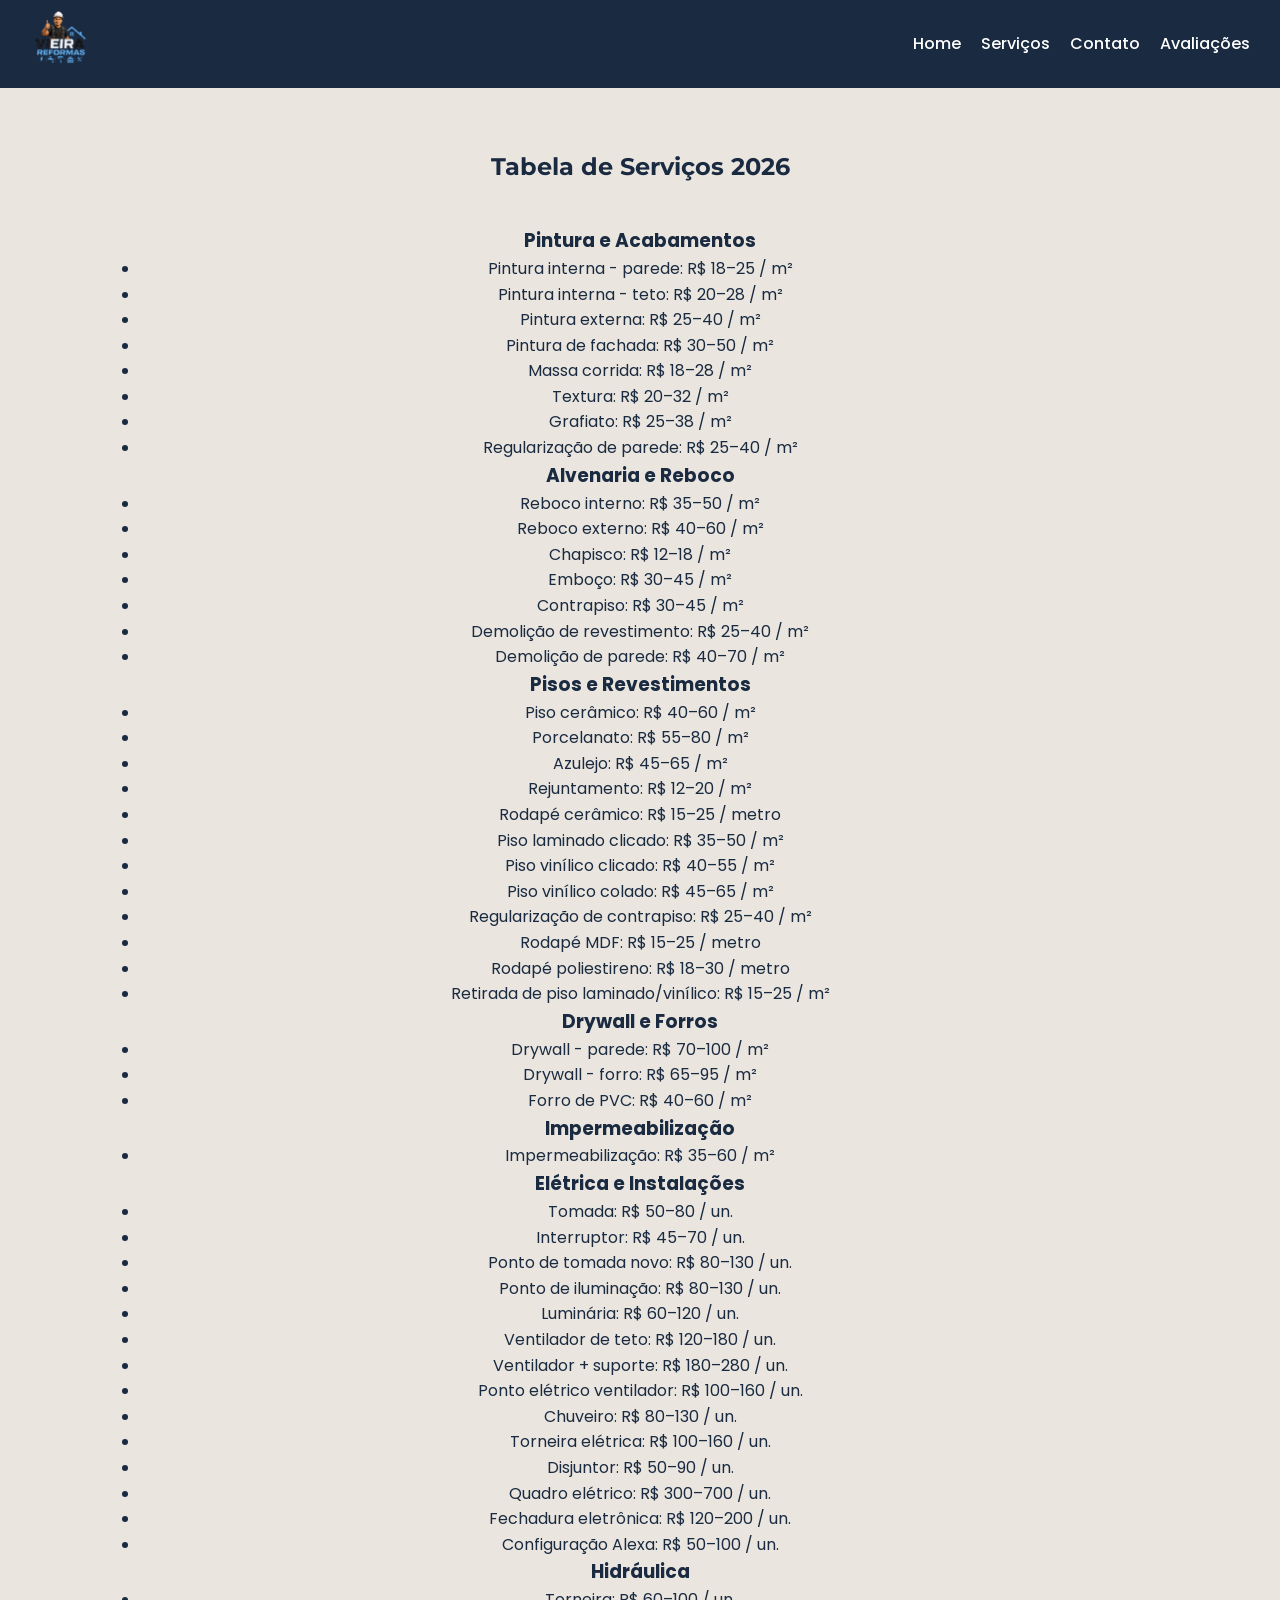
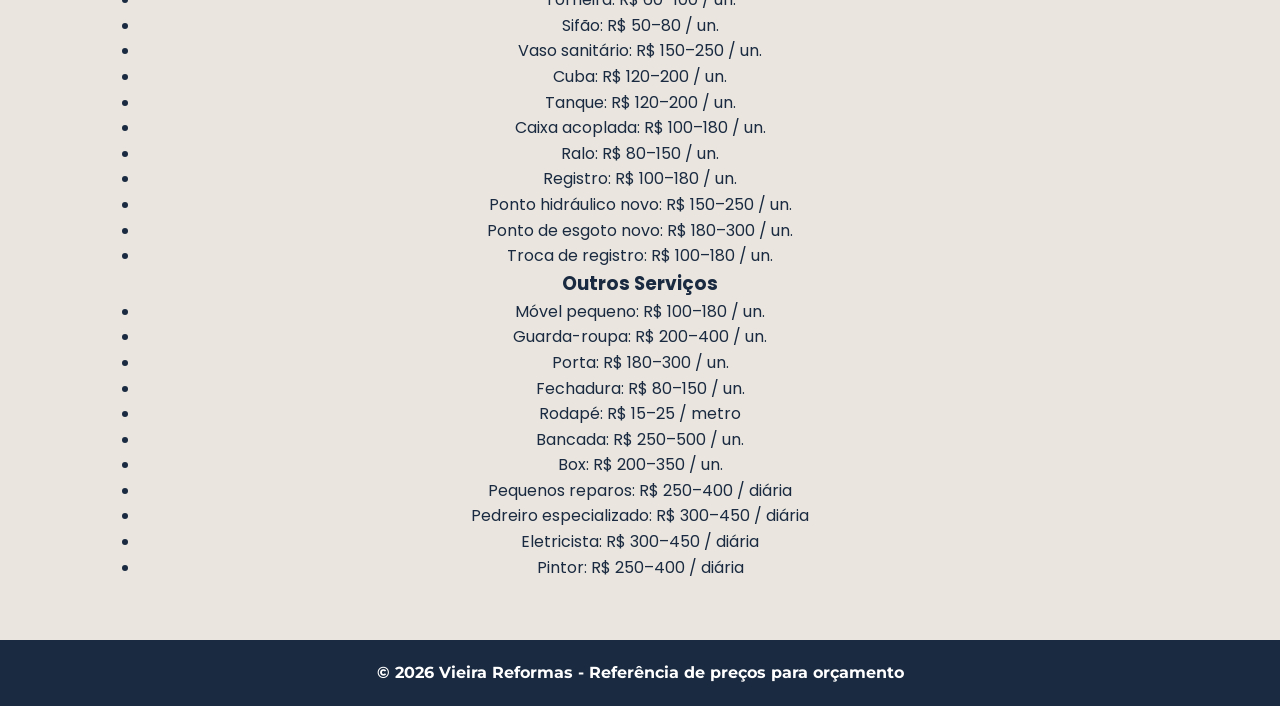
==== servicos.html @ 536e94c7 "Primeiro commit da landing page" ====
<!DOCTYPE html>
<html lang="pt-BR">
<head>
  <meta charset="UTF-8">
  <meta name="viewport" content="width=device-width, initial-scale=1.0">
  <title>Vieira Reformas - Serviços</title>
  <link rel="stylesheet" href="style.css">
</head>
<body>
  <!-- Cabeçalho com logo -->
  <header>
    <div class="logo">
      <img src="img/logo-vieira.png.png" alt="Vieira Reformas Logo">
    </div>
    <nav>
      <ul>
        <li><a href="index.html">Home</a></li>
        <li><a href="servicos.html">Serviços</a></li>
        <li><a href="contato.html">Contato</a></li>
        <li><a href="avaliacoes.html">Avaliações</a></li>
      </ul>
    </nav>
  </header>

  <section class="servicos">
    <h2>Tabela de Serviços 2026</h2>
    <div class="tabela-servicos">

      <h3>Pintura e Acabamentos</h3>
      <ul>
        <li>Pintura interna - parede: R$ 18–25 / m²</li>
        <li>Pintura interna - teto: R$ 20–28 / m²</li>
        <li>Pintura externa: R$ 25–40 / m²</li>
        <li>Pintura de fachada: R$ 30–50 / m²</li>
        <li>Massa corrida: R$ 18–28 / m²</li>
        <li>Textura: R$ 20–32 / m²</li>
        <li>Grafiato: R$ 25–38 / m²</li>
        <li>Regularização de parede: R$ 25–40 / m²</li>
      </ul>

      <h3>Alvenaria e Reboco</h3>
      <ul>
        <li>Reboco interno: R$ 35–50 / m²</li>
        <li>Reboco externo: R$ 40–60 / m²</li>
        <li>Chapisco: R$ 12–18 / m²</li>
        <li>Emboço: R$ 30–45 / m²</li>
        <li>Contrapiso: R$ 30–45 / m²</li>
        <li>Demolição de revestimento: R$ 25–40 / m²</li>
        <li>Demolição de parede: R$ 40–70 / m²</li>
      </ul>

      <h3>Pisos e Revestimentos</h3>
      <ul>
        <li>Piso cerâmico: R$ 40–60 / m²</li>
        <li>Porcelanato: R$ 55–80 / m²</li>
        <li>Azulejo: R$ 45–65 / m²</li>
        <li>Rejuntamento: R$ 12–20 / m²</li>
        <li>Rodapé cerâmico: R$ 15–25 / metro</li>
        <li>Piso laminado clicado: R$ 35–50 / m²</li>
        <li>Piso vinílico clicado: R$ 40–55 / m²</li>
        <li>Piso vinílico colado: R$ 45–65 / m²</li>
        <li>Regularização de contrapiso: R$ 25–40 / m²</li>
        <li>Rodapé MDF: R$ 15–25 / metro</li>
        <li>Rodapé poliestireno: R$ 18–30 / metro</li>
        <li>Retirada de piso laminado/vinílico: R$ 15–25 / m²</li>
      </ul>

      <h3>Drywall e Forros</h3>
      <ul>
        <li>Drywall - parede: R$ 70–100 / m²</li>
        <li>Drywall - forro: R$ 65–95 / m²</li>
        <li>Forro de PVC: R$ 40–60 / m²</li>
      </ul>

      <h3>Impermeabilização</h3>
      <ul>
        <li>Impermeabilização: R$ 35–60 / m²</li>
      </ul>

      <h3>Elétrica e Instalações</h3>
      <ul>
        <li>Tomada: R$ 50–80 / un.</li>
        <li>Interruptor: R$ 45–70 / un.</li>
        <li>Ponto de tomada novo: R$ 80–130 / un.</li>
        <li>Ponto de iluminação: R$ 80–130 / un.</li>
        <li>Luminária: R$ 60–120 / un.</li>
        <li>Ventilador de teto: R$ 120–180 / un.</li>
        <li>Ventilador + suporte: R$ 180–280 / un.</li>
        <li>Ponto elétrico ventilador: R$ 100–160 / un.</li>
        <li>Chuveiro: R$ 80–130 / un.</li>
        <li>Torneira elétrica: R$ 100–160 / un.</li>
        <li>Disjuntor: R$ 50–90 / un.</li>
        <li>Quadro elétrico: R$ 300–700 / un.</li>
        <li>Fechadura eletrônica: R$ 120–200 / un.</li>
        <li>Configuração Alexa: R$ 50–100 / un.</li>
      </ul>

      <h3>Hidráulica</h3>
      <ul>
        <li>Torneira: R$ 60–100 / un.</li>
        <li>Sifão: R$ 50–80 / un.</li>
        <li>Vaso sanitário: R$ 150–250 / un.</li>
        <li>Cuba: R$ 120–200 / un.</li>
        <li>Tanque: R$ 120–200 / un.</li>
        <li>Caixa acoplada: R$ 100–180 / un.</li>
        <li>Ralo: R$ 80–150 / un.</li>
        <li>Registro: R$ 100–180 / un.</li>
        <li>Ponto hidráulico novo: R$ 150–250 / un.</li>
        <li>Ponto de esgoto novo: R$ 180–300 / un.</li>
        <li>Troca de registro: R$ 100–180 / un.</li>
      </ul>

      <h3>Outros Serviços</h3>
      <ul>
        <li>Móvel pequeno: R$ 100–180 / un.</li>
        <li>Guarda-roupa: R$ 200–400 / un.</li>
        <li>Porta: R$ 180–300 / un.</li>
        <li>Fechadura: R$ 80–150 / un.</li>
        <li>Rodapé: R$ 15–25 / metro</li>
        <li>Bancada: R$ 250–500 / un.</li>
        <li>Box: R$ 200–350 / un.</li>
        <li>Pequenos reparos: R$ 250–400 / diária</li>
        <li>Pedreiro especializado: R$ 300–450 / diária</li>
        <li>Eletricista: R$ 300–450 / diária</li>
        <li>Pintor: R$ 250–400 / diária</li>
      </ul>

    </div>
  </section>

  <footer>
    <p>© 2026 Vieira Reformas - Referência de preços para orçamento</p>
  </footer>
</body>
</html>
---- style.css ----
@import url('https://fonts.googleapis.com/css2?family=Montserrat:wght@500;700;800&family=Oswald:wght@700&family=Poppins:wght@500&display=swap');

:root {
  --azul: #1a2a40;
  --bege: #f8f5f0;
  --bege-escuro: #eae6df;
  --dourado: #d4a017;
  --dourado-escuro: #b5890d;
  --branco: #ffffff;
}

/* Reset */
* {
  margin: 0;
  padding: 0;
  box-sizing: border-box;
}

body {
  font-family: 'Poppins', 'Montserrat', sans-serif;
  background-color: var(--bege);
  color: var(--azul);
  line-height: 1.6;
}

/* Cabeçalho */
header {
  background: var(--azul);
  color: var(--branco);
  padding: 10px 30px;
  display: flex;
  justify-content: space-between;
  align-items: center;
  position: sticky;
  top: 0;
  z-index: 1000;
}

.logo img {
  height: 60px;
  width: auto;
}

/* Navegação */
nav ul {
  list-style: none;
  display: flex;
  gap: 20px;
}

nav a {
  color: var(--branco);
  text-decoration: none;
  font-weight: 500;
  transition: color 0.3s;
}

nav a:hover {
  color: var(--dourado);
}

/* Hero / Banner */
.hero {
  background: url('img/cabeca.jpeg.jpeg') no-repeat center top;
  background-size: cover;
  height: 90vh; /* ligeiramente maior para descer o banner */
  display: flex;
  align-items: center;
  justify-content: center;
  text-align: center;
  position: relative;
  color: var(--branco);
  margin-top: 10px; /* desce o banner levemente */
}

.hero::after {
  content: "";
  position: absolute;
  top: 0; left: 0; right: 0; bottom: 0;
  background: rgba(26, 42, 64, 0.5);
}

.hero-content {
  position: relative;
  z-index: 1;
  max-width: 800px;
  padding: 120px 20px 60px; /* ajustado para centralizar melhor */
}

.hero h1 {
  font-family: 'Montserrat', sans-serif;
  font-weight: 700;
  font-size: 2.8rem;
  margin-bottom: 20px;
}

.army-text {
  font-family: 'Stencil', sans-serif;
  font-weight: 700;
  font-size: 1.3rem;
  margin-bottom: 30px;
}

.btn-orcamento {
  display: inline-block;
  background: var(--dourado);
  color: var(--branco);
  text-decoration: none;
  padding: 14px 28px;
  font-family: 'Montserrat', 'Oswald', sans-serif;
  font-weight: 800;
  border-radius: 6px;
  transition: background 0.3s, transform 0.2s;
}

.btn-orcamento:hover {
  background: var(--dourado-escuro);
  transform: scale(1.05);
}

/* Serviços */
.servicos {
  background: var(--bege-escuro);
  padding: 60px 20px;
  text-align: center;
}

.servicos h2 {
  font-family: 'Montserrat', sans-serif;
  font-weight: 700;
  margin-bottom: 40px;
  color: var(--azul);
}

.tabela-servicos {
  max-width: 1000px;
  margin: 0 auto;
  border-collapse: collapse;
  width: 100%;
}

.tabela-servicos table {
  width: 100%;
  border-collapse: collapse;
  margin-bottom: 40px;
}

.tabela-servicos th {
  background: var(--azul);
  color: var(--branco);
  padding: 10px;
  font-family: 'Montserrat', sans-serif;
  font-weight: 700;
}

.tabela-servicos td {
  background: var(--branco);
  border: 1px solid var(--bege-escuro);
  padding: 8px 12px;
  font-family: 'Poppins', sans-serif;
}

.tabela-servicos tr:nth-child(even) td {
  background: var(--bege);
}

/* Contato */
.contato {
  background: var(--bege);
  padding: 60px 20px;
  text-align: center;
}

.contato h2 {
  font-family: 'Montserrat', sans-serif;
  font-weight: 700;
  margin-bottom: 20px;
}

.social-buttons {
  display: flex;
  justify-content: center;
  gap: 20px;
  margin: 30px 0;
}

.social-buttons a {
  text-decoration: none;
  padding: 12px 24px;
  border-radius: 8px;
  font-family: 'Montserrat', 'Oswald', sans-serif;
  font-weight: 700;
  color: var(--branco);
  transition: transform 0.3s;
}

.btn-whatsapp { background: #25D366; }
.btn-instagram { background: #E1306C; }
.btn-google { background: #4285F4; }

.social-buttons a:hover {
  transform: scale(1.05);
}

/* Avaliações */
.avaliacoes {
  background: var(--bege-escuro);
  padding: 60px 20px;
  text-align: center;
}

.avaliacoes h2 {
  font-family: 'Montserrat', sans-serif;
  font-weight: 700;
  margin-bottom: 30px;
  color: var(--dourado);
}

.google-reviews {
  max-width: 900px;
  margin: 0 auto;
}

/* Rodapé */
footer {
  background: var(--azul);
  color: var(--branco);
  text-align: center;
  padding: 20px;
  font-family: 'Montserrat', sans-serif;
  font-weight: 700;
}

/* Responsividade */
@media (max-width: 768px) {
  nav ul {
    flex-direction: column;
    gap: 10px;
  }

  .hero {
    height: 70vh;
    margin-top: 0;
  }

  .hero h1 {
    font-size: 2rem;
  }

  .btn-orcamento {
    padding: 12px 20px;
  }

  .tabela-servicos td, .tabela-servicos th {
    font-size: 0.9rem;
  }
}
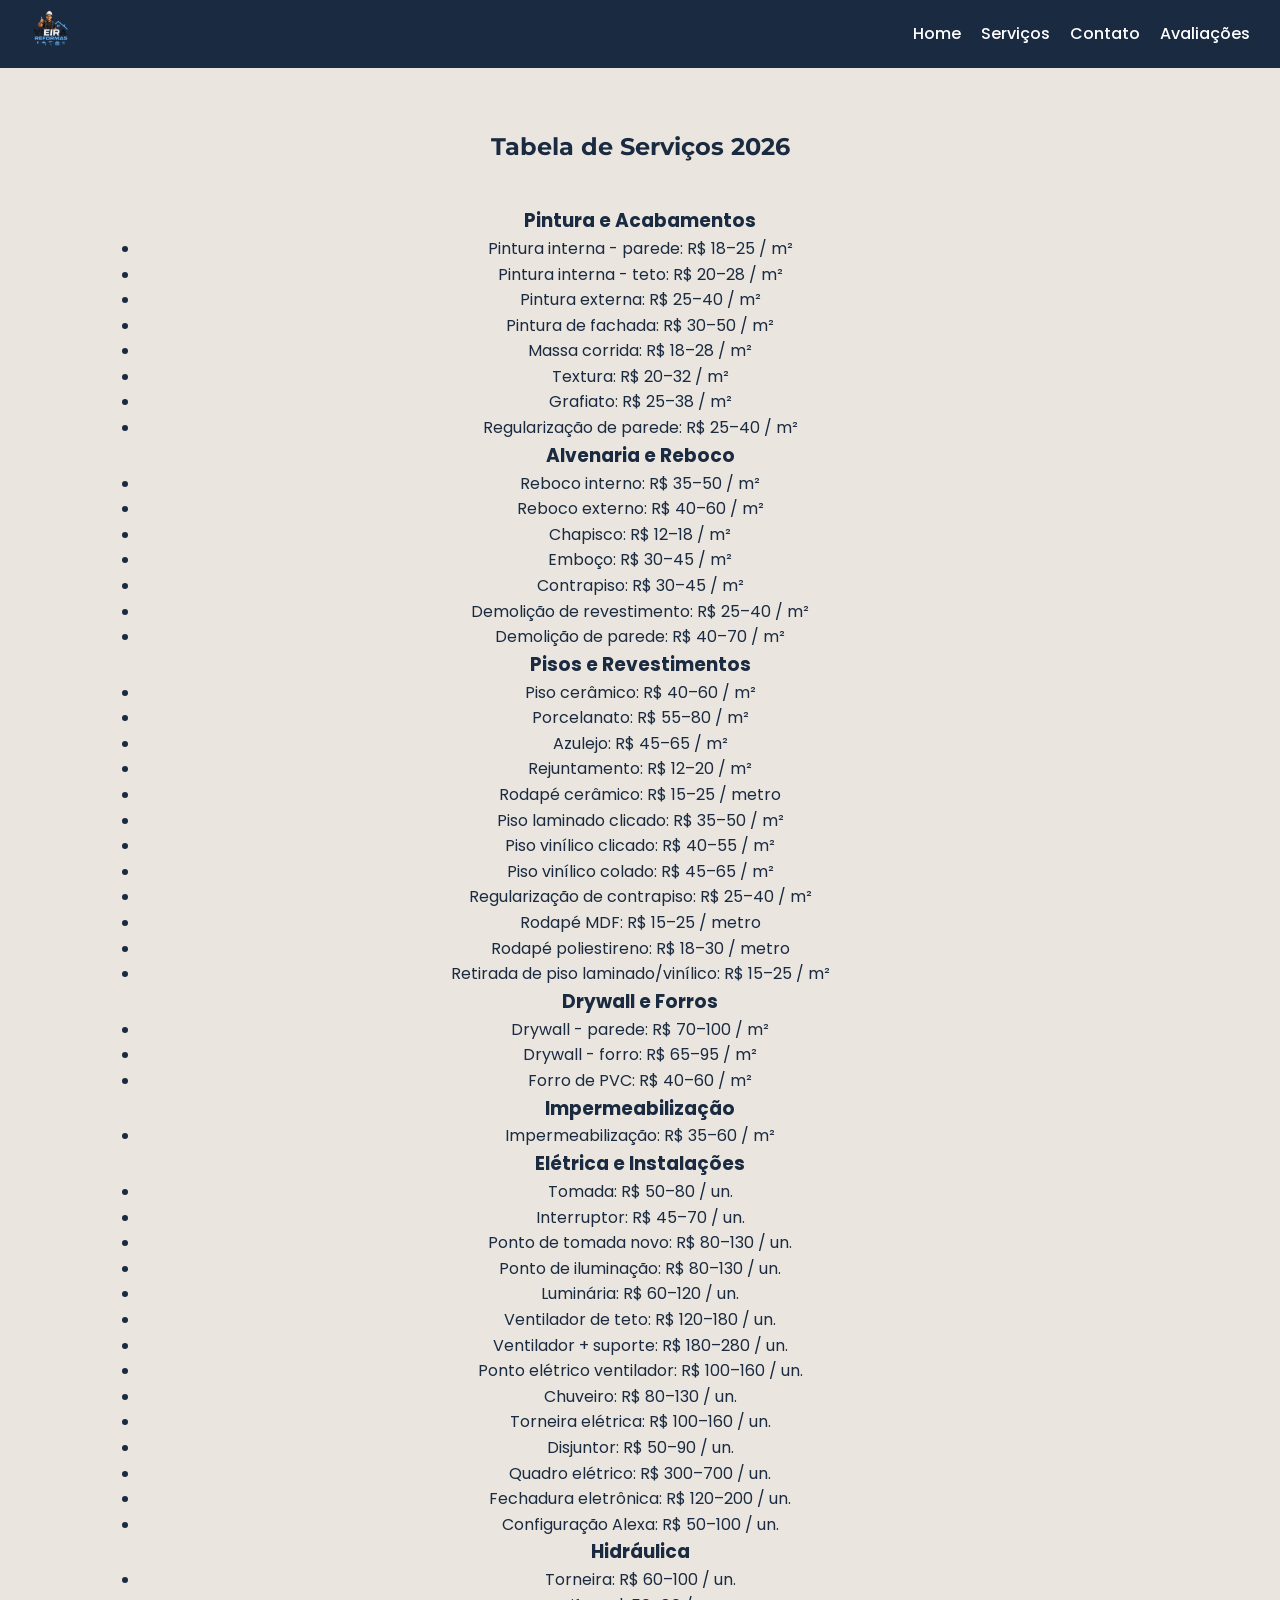
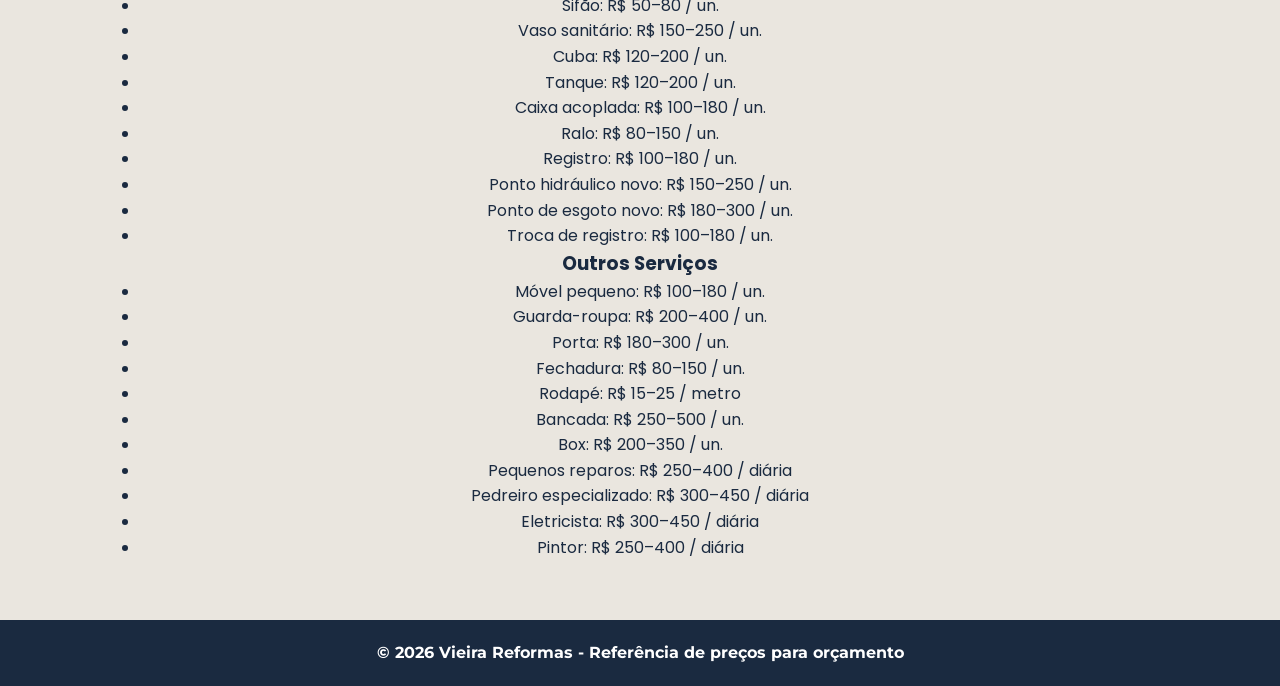
==== commit 374e2448: "segundo commit" ====
--- a/servicos.html
+++ b/servicos.html
@@ -10,7 +10,7 @@
   <!-- Cabeçalho com logo -->
   <header>
     <div class="logo">
-      <img src="img/logo-vieira.png.png" alt="Vieira Reformas Logo">
+      <img src="img/micro-logo.png" alt="Vieira Reformas Logo">
     </div>
     <nav>
       <ul>
--- a/style.css
+++ b/style.css
@@ -37,7 +37,7 @@
 }
 
 .logo img {
-  height: 60px;
+  height: 40px;   /* micro logo ajustada */
   width: auto;
 }
 
@@ -61,16 +61,16 @@
 
 /* Hero / Banner */
 .hero {
-  background: url('img/cabeca.jpeg.jpeg') no-repeat center top;
+  background: url('img/banner.jpeg') no-repeat center top;
   background-size: cover;
-  height: 90vh; /* ligeiramente maior para descer o banner */
+  height: 90vh; /* altura ajustada */
   display: flex;
   align-items: center;
   justify-content: center;
   text-align: center;
   position: relative;
   color: var(--branco);
-  margin-top: 10px; /* desce o banner levemente */
+  margin-top: 10px; /* desce levemente */
 }
 
 .hero::after {
@@ -84,7 +84,7 @@
   position: relative;
   z-index: 1;
   max-width: 800px;
-  padding: 120px 20px 60px; /* ajustado para centralizar melhor */
+  padding: 120px 20px 60px;
 }
 
 .hero h1 {
@@ -202,23 +202,38 @@
   transform: scale(1.05);
 }
 
-/* Avaliações */
-.avaliacoes {
-  background: var(--bege-escuro);
+/* Galeria */
+.galeria {
+  background: var(--bege);
   padding: 60px 20px;
   text-align: center;
 }
 
-.avaliacoes h2 {
+.galeria h2 {
   font-family: 'Montserrat', sans-serif;
   font-weight: 700;
   margin-bottom: 30px;
-  color: var(--dourado);
-}
-
-.google-reviews {
-  max-width: 900px;
+  color: var(--azul);
+}
+
+.grid-galeria {
+  display: grid;
+  grid-template-columns: repeat(auto-fit, minmax(250px, 1fr));
+  gap: 20px;
+  max-width: 1000px;
   margin: 0 auto;
+}
+
+.grid-galeria img {
+  width: 100%;
+  height: auto;
+  border-radius: 8px;
+  border: 2px solid var(--bege-escuro);
+  transition: transform 0.3s;
+}
+
+.grid-galeria img:hover {
+  transform: scale(1.05);
 }
 
 /* Rodapé */
